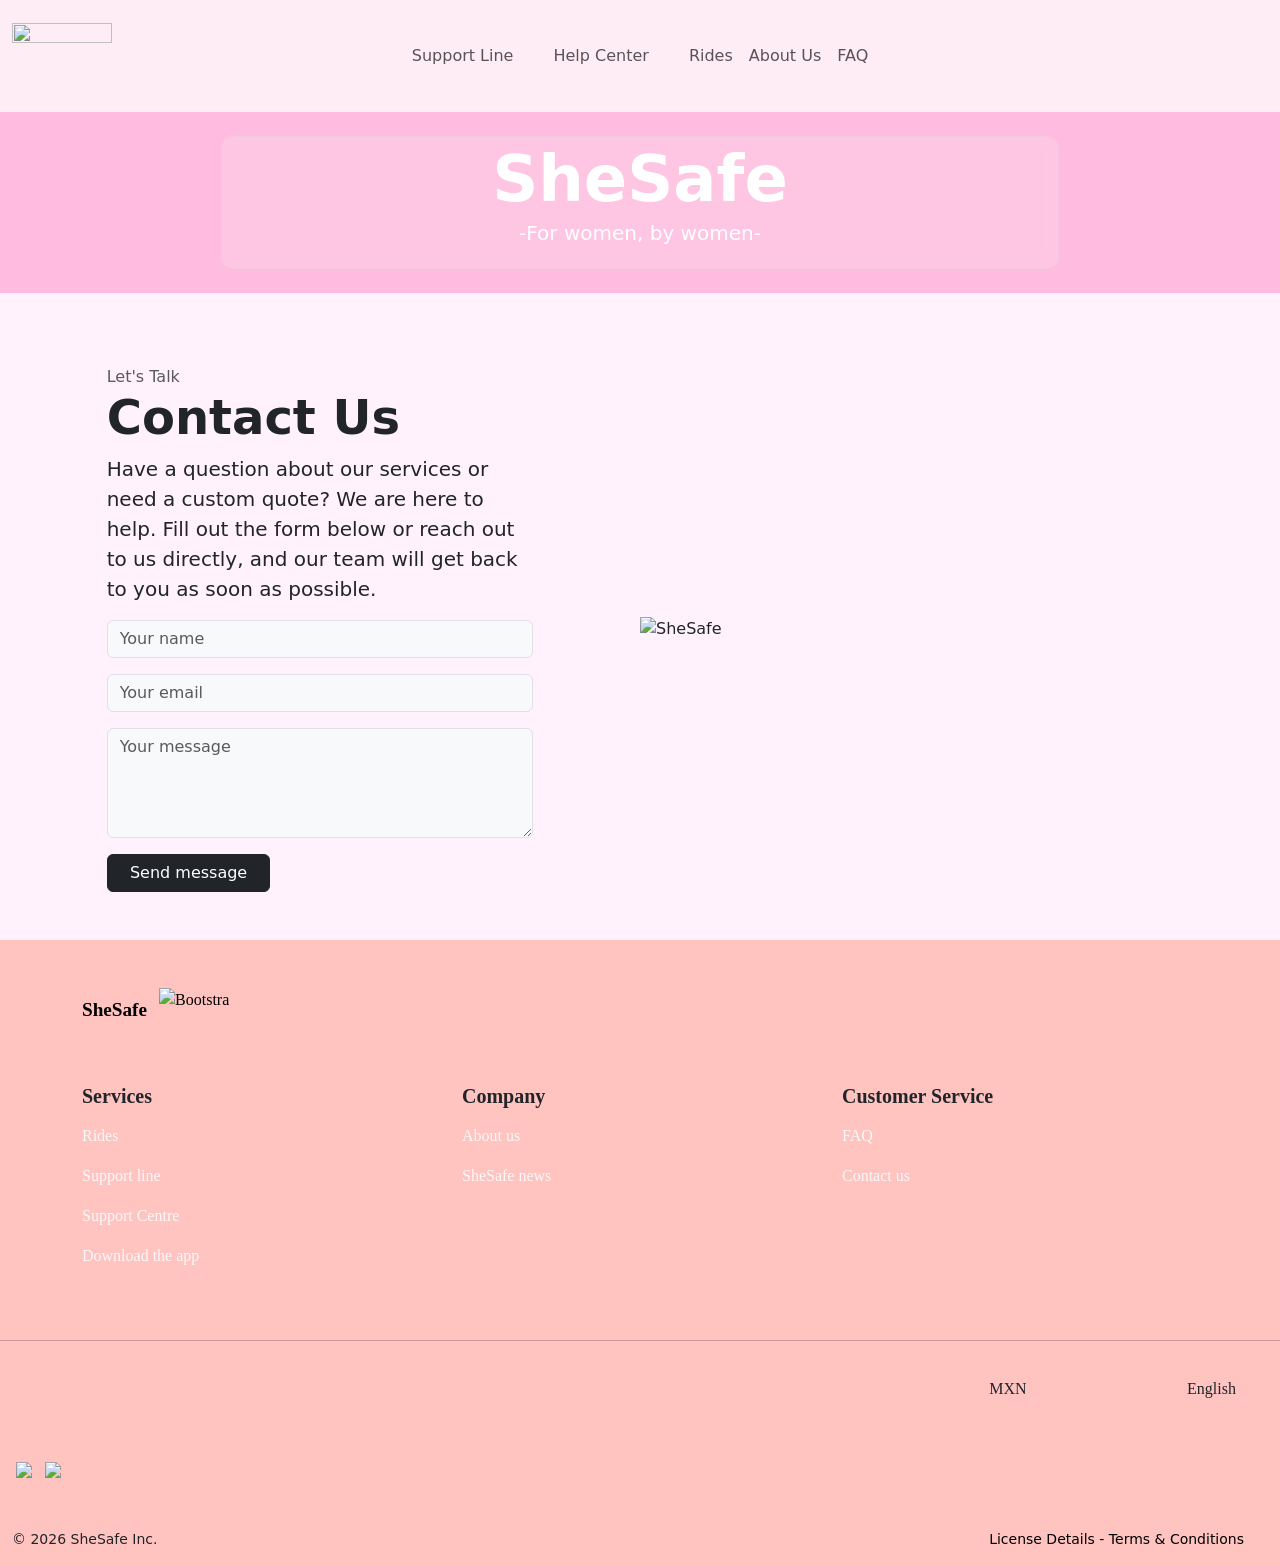
==== Contacto.html @ bb75780d "initial commit" ====
<!doctype html>
<html lang="en">
    <head>
        <meta charset="UTF-8" />
            <title>Title</title>
            <link
                href="https://cdn.jsdelivr.net/npm/bootstrap@5.3.8/dist/css/bootstrap.min.css"
                rel="stylesheet"
                integrity="sha384-sRIl4kxILFvY47J16cr9ZwB07vP4J8+LH7qKQnuqkuIAvNWLzeN8tE5YBujZqJLB"
                crossorigin="anonymous" />
            <style>
                body {
                background-color: #fff2fd !important;
    }
            </style>
        </head>
    <body>
          <nav class="navbar navbar-expand-lg navbar-light py-3" 
             style="
                min-height: 100px;
                background-color: #ffedf5">
            <div class="container-fluid">
                <a class="navbar-brand" href="index.html">
                    <img class="img-fluid" src="img/image_2026-05-05_095504560-removebg-preview.png" alt="" width="100px" height="70px">
                </a>
                <button class="navbar-toggler" type="button" data-bs-toggle="collapse" data-bs-target="#nav_lc" aria-controls="nav_lc" aria-expanded="false" aria-label="Toggle navigation">
                    <span class="navbar-toggler-icon"></span>
                </button>
                <div class="collapse navbar-collapse" id="nav_lc">
                    
                    <ul class="d-none d-lg-flex navbar-nav mx-auto my-3 my-lg-0 position-absolute top-50 start-50 translate-middle">
                        <li class="nav-item me-4"><a class="nav-link" href="#">Support Line</a></li>
                        <li class="nav-item me-4"><a class="nav-link" href="#">Help Center</a></li>
                        <li class="nav-item"><a class="nav-link" href="#">Rides</a></li>
                        <li class="nav-item"><a class="nav-link" href="#">About Us</a></li>
                        <li class="nav-item"><a class="nav-link" href="#">FAQ</a></li>
                    </ul>
                    
                    <ul class="navbar-nav my-3 my-lg-0 d-lg-none">
                        <li class="nav-item me-4"><a class="nav-link" href="#">Support Line</a></li>
                        <li class="nav-item me-4"><a class="nav-link" href="#">Help Center</a></li>
                        <li class="nav-item"><a class="nav-link" href="#">Rides</a></li>
                        <li class="nav-item"><a class="nav-link" href="#">About Us</a></li>
                        <li class="nav-item"><a class="nav-link" href="#">FAQ</a></li>
                    </ul>
                </div>
            </div>
        </nav>
        
        <div class="container-fluid py-4 mb-4 d-flex justify-content-center align-items-center"
             style="
                background-image: url(img/banner-1970.jpg);
                background-position: center;
                background-size: cover;
                background-repeat: no-repeat;
                min-height: 100px;
                position: relative; ">

            <div style="
                position: absolute;
                inset: 0;
                background: rgba(255, 105, 180, 0.4); ">
            </div>

            <div class="p-1 lc-block col-xxl-7 col-lg-8 col-6 position-relative"
                 style="
                    backdrop-filter: blur(6px) saturate(102%);
                    -webkit-backdrop-filter: blur(6px) saturate(102%);
                    background-color: rgba(255, 255, 255, 0.15);
                    border-radius: 12px;
                    border: 1px solid rgba(209, 213, 219, 0.3); ">

                <div class="d-flex justify-content-center align-items-center text-center">
                    <div class="text-center">
                        <h2 class="fw-bolder display-3 text-white m-0">
                            SheSafe
                        </h2>
                        <p class="lead" style="color: white">-For women, by women-</p>
                    </div>
                </div>
            </div>
        </div>
        <script src="https://cdn.jsdelivr.net/npm/bootstrap@5.3.8/dist/js/bootstrap.bundle.min.js" integrity="sha384-FKyoEForCGlyvwx9Hj09JcYn3nv7wiPVlz7YYwJrWVcXK/BmnVDxM+D2scQbITxI" crossorigin="anonymous"></script>
        <section class="py-5">
            <div class="container-fluid p-lg-0">
                <div class="row g-0 align-items-center">
                    <div class="col-lg-6">
                        <div class="col-lg-8 mx-auto">
                            <span class="text-muted">Let's Talk</span>
                            <h2 class="display-5 fw-bold">Contact Us</h2>
                            <p class="lead">
                               Have a question about our services or need a custom quote? We are here to help. Fill out the form below or reach out to us directly, and our team will get back to you as soon as possible.
                            </p>
                            <form>
                                <div class="row">
                                    <div class="col-md-12">
                                        <div class="mb-3">
                                            <input class="form-control bg-light" placeholder="Your name" type="text" />
                                        </div>
                                    </div>
                                    <div class="col-md-12">
                                        <div class="mb-3">
                                            <input class="form-control bg-light" placeholder="Your email" type="text" />
                                        </div>
                                    </div>
                                    <div class="col-md-12">
                                        <div class="mb-3">
                                            <textarea
                                                class="form-control bg-light"
                                                placeholder="Your message"
                                                rows="4"></textarea>
                                        </div>
                                    </div>
                                    <div class="col-md-5">
                                        <div class="d-grid">
                                            <button class="btn btn-dark" type="submit">Send message</button>
                                        </div>
                                    </div>
                                </div>
                            </form>
                        </div>
                    </div>
                    <div class="col-lg-6">
                        <div class="mt-5 mt-lg-0">
                            <img alt="SheSafe" class="img-fluid" src="https://www.voiped.com/media/yjcj2k2u/telefonia-ip-empresas.jpg" />
                        </div>
                    </div>
                </div>
            </div>
        </section>
        <section class="text-dark" style="background-color:#ffc3c0">
            <div class="container py-5" style="font-family: verda">
                <div class="row">

                    <div class="col-12">
                        <div class="lc-block mb-5">
                                <a class="navbar-brand" href="index.html" style="color: black">
                                    <b class="me-2" style="font-size: larger">SheSafe</b>
                                    <img src="img/image_2026-05-05_095504560-removebg-preview.png" width="70" height="48" class="d-inline-block align-middle img-fluid" alt="Bootstrap 5 Snippets">
                                </a>
                        </div>
                    </div>

                    
                    
                    <div class="col-4">
                        <div class="lc-block">
                            <h4 class="fs-5 fw-bold">Services</h4>

                                <ul class="nav flex-column">
                                    <li class="nav-item">
                                        <a class="nav-link link-light ps-0" href="#" style="color: black">
                                            Rides
                                        </a>
                                    </li>
                                    <li class="nav-item">
                                        <a class="nav-link link-light ps-0" href="#" style="color: black">
                                            Support line
                                        </a>
                                    </li>
                                    <li class="nav-item">
                                        <a class="nav-link link-light ps-0" href="#" style="color: black">
                                            Support Centre
                                        </a>
                                    </li>
                                    <li class="nav-item">
                                        <a class="nav-link link-light ps-0" href="index.html" style="color: black">
                                            Download the app
                                        </a>
                                    </li>
                                </ul>
                        </div>
                    </div>
                    
                    
                    
                    <div class="col-4 mb-5">
                        <div class="lc-block">
                            <h1 class="fs-5 fw-bold">Company</h1>

                                <ul class="nav flex-column">
                                    <li class="nav-item">
                                        <a class="nav-link link-light ps-0" href="#" style="color: black">
                                            About us
                                        </a>
                                    </li>
                                    <li class="nav-item">
                                        <a class="nav-link link-light ps-0" href="index.html" style="color: black">
                                            SheSafe news
                                        </a>
                                    </li>
                                </ul>
                        </div>
                    </div>
                    
                    
                    
                    <div class="col-4">
                        <div class="lc-block">
                            <h4 class="fs-5 fw-bold">Customer Service</h4>

                                <ul class="nav flex-column">
                                    <li class="nav-item">
                                        <a class="nav-link link-light ps-0" href="#" style="color: black">
                                            FAQ
                                        </a>
                                    </li>
                                    <li class="nav-item">
                                        <a class="nav-link link-light ps-0" href="#" style="color: black">
                                            Contact us
                                        </a>
                                    </li>
                                </ul>
                        </div>
                    </div>
                </div>
            </div>
            
            <hr>
            
            <div class="row container-fluid">
                <div class="py-3 mb-3 col-8">
                    
                <a href="https://www.instagram.com/she_safe.mx?igsh=anJ6ZHRqd3Jra2ly&utm_source=qr" style="color: black; text-decoration: none">
                    <i class="mx-1 bi bi-instagram fs-5"></i>
                </a>
                    
                <a href="https://www.tiktok.com/@_she_safe_?_r=1&_t=ZS-96NwLKEgr80" style="color: black; text-decoration: none">    
                    <i class="mx-1 bi bi-tiktok fs-5"></i>
                </a>
                    
                </div>
                
                <div class="col-2 text-end container-fluid py-3 mt-1" style="font-family: verda">
                    <p>MXN <i class="mx-1 bi bi-chevron-down"></i></p>
                </div>
                
                <div class="col-2 mb-4 text-end container-fluid py-3 mt-1" style="font-family: verda">
                    <p>English <i class="mx-1 bi bi-chevron-down"></i></p>
                </div>
                

                <div class="mb-5 col-6">
                    <img src="img/Apple.png" height="40px" class="mx-1">
                    <img src="img/Google.png" height="40px" class="mx-1">
                </div>

                <div class="container-fluid">
                    <div class="row">
                        <div class="col-6 small">

                            <div class="lc-block">

                                    <p>
                                        © 2026 SheSafe Inc.
                                    </p>

                            </div>


                        </div>
                        <div class="col-6 text-end small" style="color: black">
                            <div class="lc-block">
                                <div editable="rich">
                                    <p>
                                        <a class="text-decoration-none" style="color: black" href="#">License Details</a> -
                                        <a class="text-decoration-none" style="color: black" href="#">Terms &amp; Conditions</a>
                                    </p>
                                </div>
                            </div>

                        </div>
                    </div>
                </div>
            </div>

        </section>
    </body>
</html>
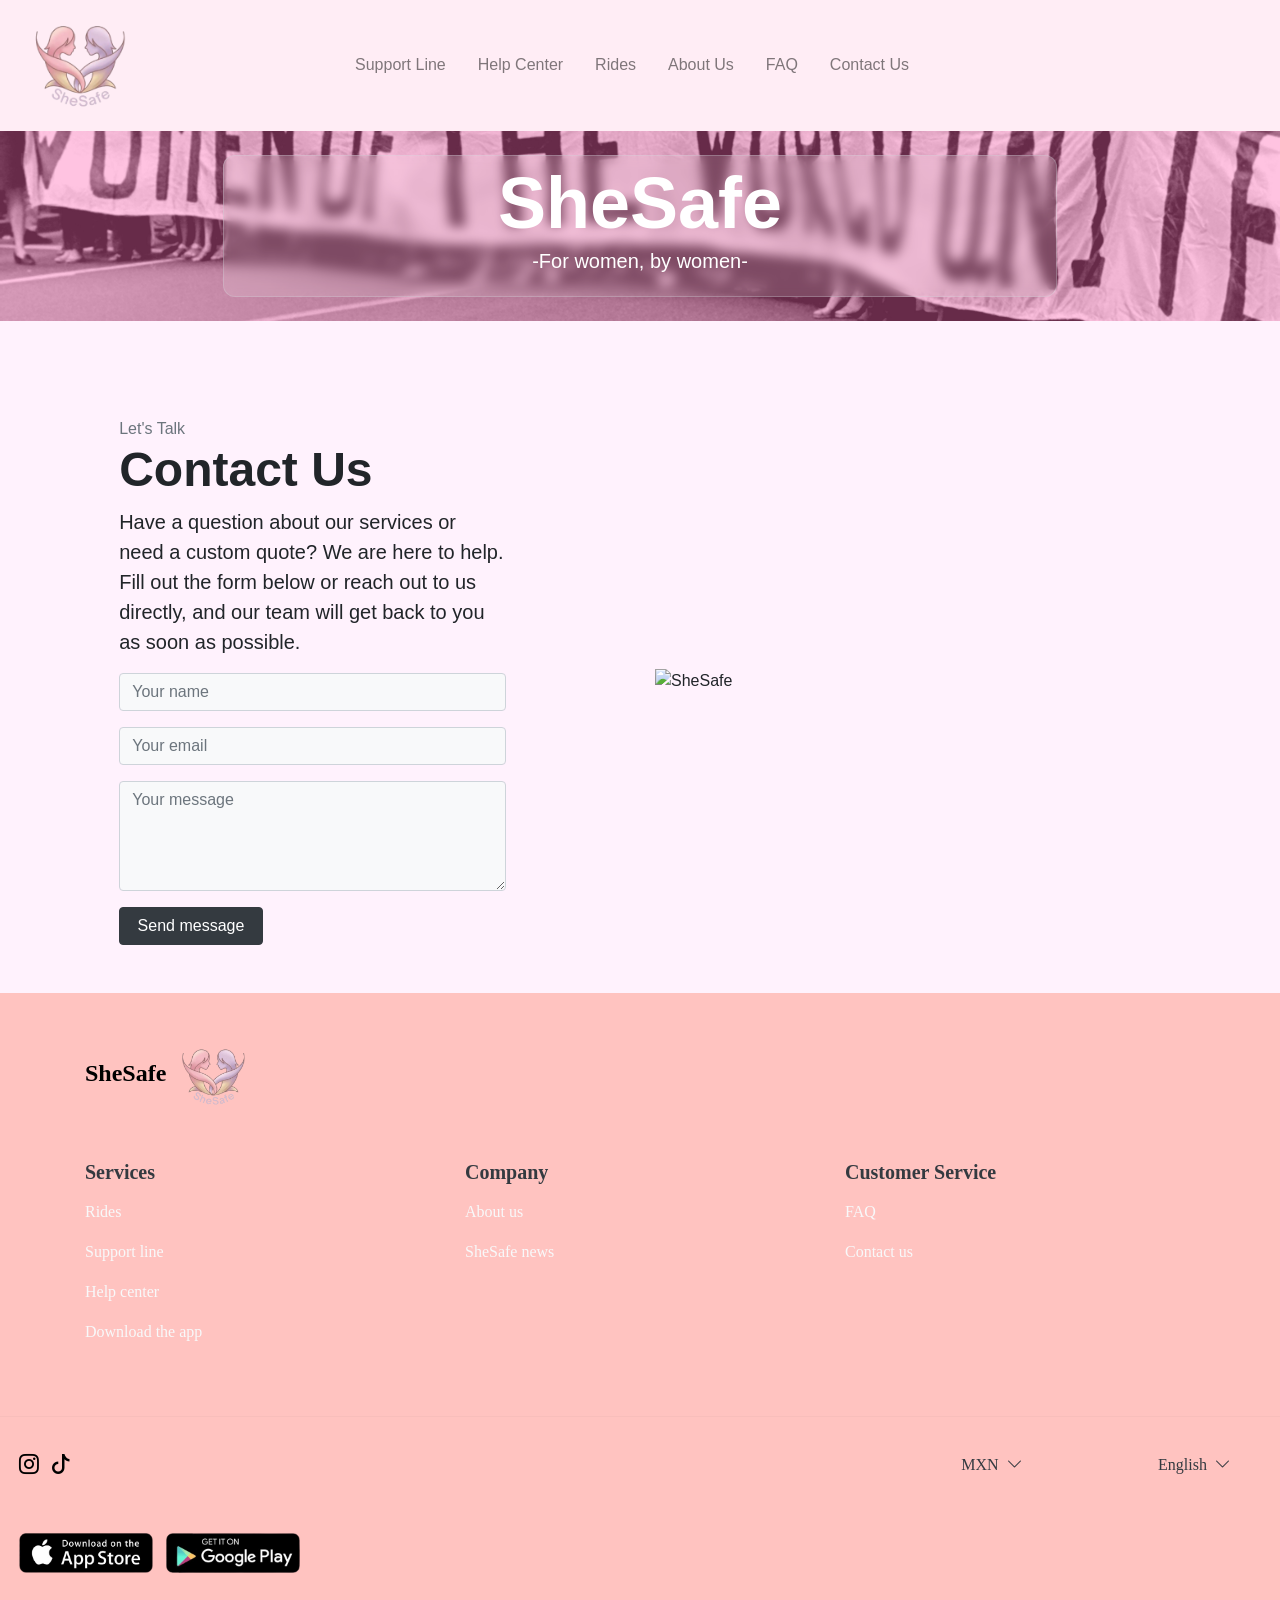
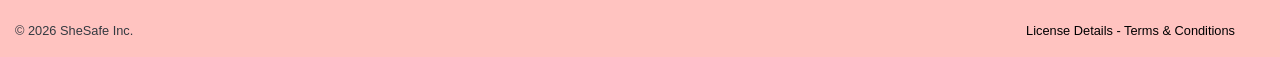
==== commit f78fbb21: "final commit" ====
--- a/Contacto.html
+++ b/Contacto.html
@@ -2,84 +2,22 @@
 <html lang="en">
     <head>
         <meta charset="UTF-8" />
-            <title>Title</title>
-            <link
-                href="https://cdn.jsdelivr.net/npm/bootstrap@5.3.8/dist/css/bootstrap.min.css"
-                rel="stylesheet"
-                integrity="sha384-sRIl4kxILFvY47J16cr9ZwB07vP4J8+LH7qKQnuqkuIAvNWLzeN8tE5YBujZqJLB"
-                crossorigin="anonymous" />
-            <style>
-                body {
+        <title>Title</title>
+        <link rel="stylesheet" href="styles.css" />
+        <script src="script.js"></script>
+        <link rel="stylesheet" href="https://cdn.jsdelivr.net/npm/bootstrap@4.4.1/dist/css/bootstrap.min.css" integrity="sha384-Vkoo8x4CGsO3+Hhxv8T/Q5PaXtkKtu6ug5TOeNV6gBiFeWPGFN9MuhOf23Q9Ifjh" crossorigin="anonymous">
+        <link href="https://cdn.jsdelivr.net/npm/bootstrap@5.0.2/dist/css/bootstrap.min.css" rel="stylesheet" integrity="sha384-EVSTQN3/azprG1Anm3QDgpJLIm9Nao0Yz1ztcQTwFspd3yD65VohhpuuCOmLASjC" crossorigin="anonymous">
+        <link rel="stylesheet" href="https://cdn.jsdelivr.net/npm/bootstrap-icons@1.13.1/font/bootstrap-icons.min.css">
+        <style>
+            body {
                 background-color: #fff2fd !important;
-    }
-            </style>
-        </head>
-    <body>
-          <nav class="navbar navbar-expand-lg navbar-light py-3" 
-             style="
-                min-height: 100px;
-                background-color: #ffedf5">
-            <div class="container-fluid">
-                <a class="navbar-brand" href="index.html">
-                    <img class="img-fluid" src="img/image_2026-05-05_095504560-removebg-preview.png" alt="" width="100px" height="70px">
-                </a>
-                <button class="navbar-toggler" type="button" data-bs-toggle="collapse" data-bs-target="#nav_lc" aria-controls="nav_lc" aria-expanded="false" aria-label="Toggle navigation">
-                    <span class="navbar-toggler-icon"></span>
-                </button>
-                <div class="collapse navbar-collapse" id="nav_lc">
-                    
-                    <ul class="d-none d-lg-flex navbar-nav mx-auto my-3 my-lg-0 position-absolute top-50 start-50 translate-middle">
-                        <li class="nav-item me-4"><a class="nav-link" href="#">Support Line</a></li>
-                        <li class="nav-item me-4"><a class="nav-link" href="#">Help Center</a></li>
-                        <li class="nav-item"><a class="nav-link" href="#">Rides</a></li>
-                        <li class="nav-item"><a class="nav-link" href="#">About Us</a></li>
-                        <li class="nav-item"><a class="nav-link" href="#">FAQ</a></li>
-                    </ul>
-                    
-                    <ul class="navbar-nav my-3 my-lg-0 d-lg-none">
-                        <li class="nav-item me-4"><a class="nav-link" href="#">Support Line</a></li>
-                        <li class="nav-item me-4"><a class="nav-link" href="#">Help Center</a></li>
-                        <li class="nav-item"><a class="nav-link" href="#">Rides</a></li>
-                        <li class="nav-item"><a class="nav-link" href="#">About Us</a></li>
-                        <li class="nav-item"><a class="nav-link" href="#">FAQ</a></li>
-                    </ul>
-                </div>
-            </div>
-        </nav>
+                    }
+        </style>
+    </head>
+        <body>
         
-        <div class="container-fluid py-4 mb-4 d-flex justify-content-center align-items-center"
-             style="
-                background-image: url(img/banner-1970.jpg);
-                background-position: center;
-                background-size: cover;
-                background-repeat: no-repeat;
-                min-height: 100px;
-                position: relative; ">
-
-            <div style="
-                position: absolute;
-                inset: 0;
-                background: rgba(255, 105, 180, 0.4); ">
-            </div>
-
-            <div class="p-1 lc-block col-xxl-7 col-lg-8 col-6 position-relative"
-                 style="
-                    backdrop-filter: blur(6px) saturate(102%);
-                    -webkit-backdrop-filter: blur(6px) saturate(102%);
-                    background-color: rgba(255, 255, 255, 0.15);
-                    border-radius: 12px;
-                    border: 1px solid rgba(209, 213, 219, 0.3); ">
-
-                <div class="d-flex justify-content-center align-items-center text-center">
-                    <div class="text-center">
-                        <h2 class="fw-bolder display-3 text-white m-0">
-                            SheSafe
-                        </h2>
-                        <p class="lead" style="color: white">-For women, by women-</p>
-                    </div>
-                </div>
-            </div>
-        </div>
+        <div id="header" class="mb-5"></div>
+        
         <script src="https://cdn.jsdelivr.net/npm/bootstrap@5.3.8/dist/js/bootstrap.bundle.min.js" integrity="sha384-FKyoEForCGlyvwx9Hj09JcYn3nv7wiPVlz7YYwJrWVcXK/BmnVDxM+D2scQbITxI" crossorigin="anonymous"></script>
         <section class="py-5">
             <div class="container-fluid p-lg-0">
@@ -128,152 +66,10 @@
                 </div>
             </div>
         </section>
-        <section class="text-dark" style="background-color:#ffc3c0">
-            <div class="container py-5" style="font-family: verda">
-                <div class="row">
-
-                    <div class="col-12">
-                        <div class="lc-block mb-5">
-                                <a class="navbar-brand" href="index.html" style="color: black">
-                                    <b class="me-2" style="font-size: larger">SheSafe</b>
-                                    <img src="img/image_2026-05-05_095504560-removebg-preview.png" width="70" height="48" class="d-inline-block align-middle img-fluid" alt="Bootstrap 5 Snippets">
-                                </a>
-                        </div>
-                    </div>
-
-                    
-                    
-                    <div class="col-4">
-                        <div class="lc-block">
-                            <h4 class="fs-5 fw-bold">Services</h4>
-
-                                <ul class="nav flex-column">
-                                    <li class="nav-item">
-                                        <a class="nav-link link-light ps-0" href="#" style="color: black">
-                                            Rides
-                                        </a>
-                                    </li>
-                                    <li class="nav-item">
-                                        <a class="nav-link link-light ps-0" href="#" style="color: black">
-                                            Support line
-                                        </a>
-                                    </li>
-                                    <li class="nav-item">
-                                        <a class="nav-link link-light ps-0" href="#" style="color: black">
-                                            Support Centre
-                                        </a>
-                                    </li>
-                                    <li class="nav-item">
-                                        <a class="nav-link link-light ps-0" href="index.html" style="color: black">
-                                            Download the app
-                                        </a>
-                                    </li>
-                                </ul>
-                        </div>
-                    </div>
-                    
-                    
-                    
-                    <div class="col-4 mb-5">
-                        <div class="lc-block">
-                            <h1 class="fs-5 fw-bold">Company</h1>
-
-                                <ul class="nav flex-column">
-                                    <li class="nav-item">
-                                        <a class="nav-link link-light ps-0" href="#" style="color: black">
-                                            About us
-                                        </a>
-                                    </li>
-                                    <li class="nav-item">
-                                        <a class="nav-link link-light ps-0" href="index.html" style="color: black">
-                                            SheSafe news
-                                        </a>
-                                    </li>
-                                </ul>
-                        </div>
-                    </div>
-                    
-                    
-                    
-                    <div class="col-4">
-                        <div class="lc-block">
-                            <h4 class="fs-5 fw-bold">Customer Service</h4>
-
-                                <ul class="nav flex-column">
-                                    <li class="nav-item">
-                                        <a class="nav-link link-light ps-0" href="#" style="color: black">
-                                            FAQ
-                                        </a>
-                                    </li>
-                                    <li class="nav-item">
-                                        <a class="nav-link link-light ps-0" href="#" style="color: black">
-                                            Contact us
-                                        </a>
-                                    </li>
-                                </ul>
-                        </div>
-                    </div>
-                </div>
-            </div>
+        
+        <div id="footer"></div>
+        
+        <script src="https://cdn.jsdelivr.net/npm/bootstrap@5.3.8/dist/js/bootstrap.bundle.min.js" integrity="sha384-FKyoEForCGlyvwx9Hj09JcYn3nv7wiPVlz7YYwJrWVcXK/BmnVDxM+D2scQbITxI" crossorigin="anonymous"></script>
             
-            <hr>
-            
-            <div class="row container-fluid">
-                <div class="py-3 mb-3 col-8">
-                    
-                <a href="https://www.instagram.com/she_safe.mx?igsh=anJ6ZHRqd3Jra2ly&utm_source=qr" style="color: black; text-decoration: none">
-                    <i class="mx-1 bi bi-instagram fs-5"></i>
-                </a>
-                    
-                <a href="https://www.tiktok.com/@_she_safe_?_r=1&_t=ZS-96NwLKEgr80" style="color: black; text-decoration: none">    
-                    <i class="mx-1 bi bi-tiktok fs-5"></i>
-                </a>
-                    
-                </div>
-                
-                <div class="col-2 text-end container-fluid py-3 mt-1" style="font-family: verda">
-                    <p>MXN <i class="mx-1 bi bi-chevron-down"></i></p>
-                </div>
-                
-                <div class="col-2 mb-4 text-end container-fluid py-3 mt-1" style="font-family: verda">
-                    <p>English <i class="mx-1 bi bi-chevron-down"></i></p>
-                </div>
-                
-
-                <div class="mb-5 col-6">
-                    <img src="img/Apple.png" height="40px" class="mx-1">
-                    <img src="img/Google.png" height="40px" class="mx-1">
-                </div>
-
-                <div class="container-fluid">
-                    <div class="row">
-                        <div class="col-6 small">
-
-                            <div class="lc-block">
-
-                                    <p>
-                                        © 2026 SheSafe Inc.
-                                    </p>
-
-                            </div>
-
-
-                        </div>
-                        <div class="col-6 text-end small" style="color: black">
-                            <div class="lc-block">
-                                <div editable="rich">
-                                    <p>
-                                        <a class="text-decoration-none" style="color: black" href="#">License Details</a> -
-                                        <a class="text-decoration-none" style="color: black" href="#">Terms &amp; Conditions</a>
-                                    </p>
-                                </div>
-                            </div>
-
-                        </div>
-                    </div>
-                </div>
-            </div>
-
-        </section>
     </body>
 </html>
